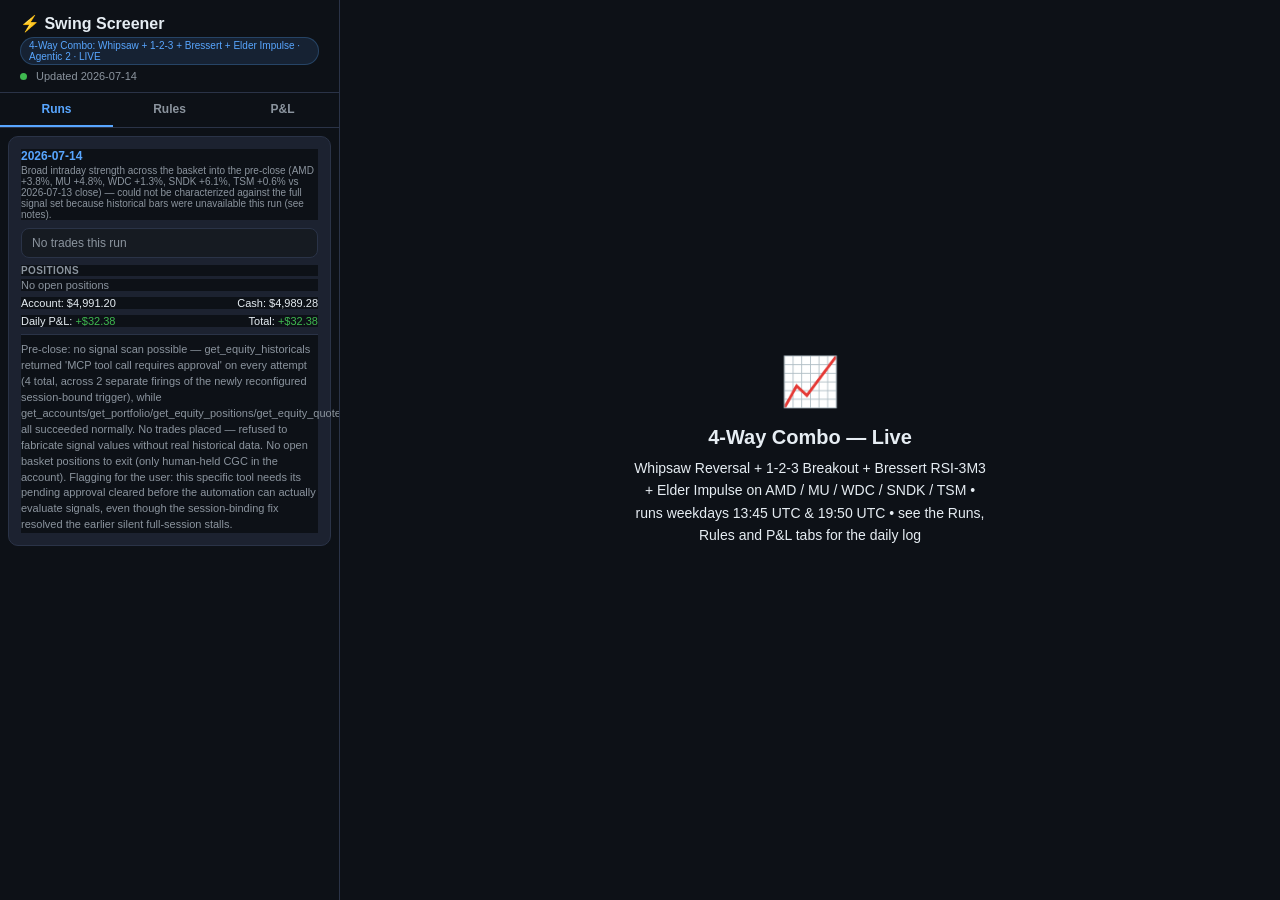
==== docs/index.html @ 38723d0f "Remove legacy 'Hybrid Momentum Pullback' cycle data — dead, superseded by the 4-Way Combo runs log" ====
<!DOCTYPE html>
<html lang="en">
<head>
  <meta charset="UTF-8">
  <meta name="viewport" content="width=device-width, initial-scale=1.0">
  <title>Swing Screener — Agentic</title>
  <style>
    *, *::before, *::after { box-sizing: border-box; margin: 0; padding: 0; }
    :root {
      --bg: #0d1117; --surface: #161b22; --surface2: #1c2230;
      --border: #2a3347; --accent: #58a6ff; --green: #3fb950;
      --red: #f85149; --orange: #f0883e; --yellow: #e3b341;
      --text: #e6edf3; --muted: #8b949e; --radius: 10px;
    }
    *, body { font-family: -apple-system, BlinkMacSystemFont, "Segoe UI", sans-serif; background: var(--bg); color: var(--text); }
    body { height: 100vh; overflow: hidden; }
    .app { display: flex; height: 100vh; }
    .sidebar { width: 340px; min-width: 340px; border-right: 1px solid var(--border); display: flex; flex-direction: column; background: var(--surface); overflow: hidden; }
    .sidebar-header { padding: 14px 20px 10px; border-bottom: 1px solid var(--border); }
    .sidebar-header h1 { font-size: 16px; font-weight: 700; }
    .strategy-badge { font-size: 10px; background: rgba(88,166,255,0.12); color: var(--accent); border: 1px solid rgba(88,166,255,0.25); border-radius: 20px; padding: 2px 8px; margin-top: 4px; display: inline-block; }
    .meta-bar { display: flex; flex-wrap: wrap; gap: 5px; align-items: center; margin-top: 5px; font-size: 11px; }
    .meta-count { background: rgba(88,166,255,0.1); border: 1px solid rgba(88,166,255,0.2); border-radius: 20px; padding: 1px 7px; color: var(--accent); }
    .meta-time { color: var(--muted); }
    .tab-bar { display: flex; border-bottom: 1px solid var(--border); }
    .tab { flex: 1; padding: 9px; font-size: 12px; font-weight: 600; text-align: center; cursor: pointer; color: var(--muted); border-bottom: 2px solid transparent; transition: all .15s; }
    .tab.active { color: var(--accent); border-bottom-color: var(--accent); }
    .tab-pane { display: none; flex: 1; overflow-y: auto; }
    .tab-pane.active { display: flex; flex-direction: column; }
    .search-wrap { padding: 8px; border-bottom: 1px solid var(--border); }
    .search-input { width: 100%; background: var(--surface2); border: 1px solid var(--border); border-radius: 8px; padding: 7px 10px; font-size: 13px; color: var(--text); outline: none; }
    .search-input:focus { border-color: var(--accent); }
    .stock-list { padding: 8px; }
    .stock-card { padding: 12px 14px; border-radius: var(--radius); cursor: pointer; transition: background .15s; border: 1px solid transparent; margin-bottom: 4px; }
    .stock-card:hover { background: var(--surface2); border-color: var(--border); }
    .stock-card.active { background: var(--surface2); border-color: var(--accent); }
    .card-top { display: flex; justify-content: space-between; align-items: flex-start; margin-bottom: 5px; }
    .sym { font-size: 14px; font-weight: 700; } .nm { font-size: 11px; color: var(--muted); margin-top: 1px; }
    .pr { font-size: 14px; font-weight: 600; text-align: right; } .ch { font-size: 11px; text-align: right; margin-top: 1px; }
    .card-signal { display: inline-flex; align-items: center; gap: 4px; font-size: 10px; background: rgba(88,166,255,0.08); color: var(--accent); border: 1px solid rgba(88,166,255,0.2); border-radius: 20px; padding: 2px 7px; margin-top: 3px; }
    .up { color: var(--green); } .down { color: var(--red); }
    /* Activity */
    .activity-list { padding: 8px; }
    .cycle-card { background: var(--surface2); border: 1px solid var(--border); border-radius: var(--radius); padding: 12px; margin-bottom: 8px; }
    .cycle-header { display: flex; justify-content: space-between; align-items: flex-start; margin-bottom: 8px; }
    .cycle-meta { display: flex; flex-direction: column; gap: 2px; }
    .cycle-num { font-size: 12px; font-weight: 700; color: var(--accent); }
    .cycle-strategy { font-size: 10px; color: var(--muted); }
    .cycle-time { font-size: 11px; color: var(--muted); text-align: right; }
    .exec-item { background: var(--surface); border: 1px solid; border-radius: 8px; padding: 7px 10px; margin-bottom: 5px; font-size: 12px; }
    .exec-item.sell { border-color: rgba(248,81,73,0.3); }
    .exec-item.buy  { border-color: rgba(63,185,80,0.3); }
    .exec-item.none { border-color: var(--border); color: var(--muted); }
    .exec-sym { font-weight: 700; font-size: 13px; }
    .exec-tag { font-size: 10px; border-radius: 4px; padding: 1px 5px; font-weight: 600; margin-left: 5px; }
    .exec-tag.stop { background: rgba(240,136,62,0.15); color: var(--orange); }
    .exec-tag.buy  { background: rgba(63,185,80,0.15); color: var(--green); }
    .exec-tag.sell { background: rgba(248,81,73,0.15); color: var(--red); }
    .exec-reason { color: var(--muted); margin-top: 3px; font-size: 11px; line-height: 1.4; }
    /* Score grid */
    .score-grid { display: grid; grid-template-columns: repeat(3,1fr); gap: 4px; margin: 6px 0; }
    .score-chip { font-size: 10px; border-radius: 6px; padding: 3px 5px; border: 1px solid var(--border); color: var(--muted); background: var(--surface); text-align: center; }
    .score-chip.pass { border-color: rgba(63,185,80,0.35); color: var(--green); background: rgba(63,185,80,0.07); }
    .score-chip.watch { border-color: rgba(227,179,65,0.35); color: var(--yellow); background: rgba(227,179,65,0.07); }
    .pos-row { display: flex; justify-content: space-between; font-size: 11px; padding: 3px 0; border-bottom: 1px solid var(--border); }
    .pos-row:last-child { border-bottom: none; }
    .account-row { display: flex; justify-content: space-between; font-size: 11px; color: var(--muted); margin-top: 6px; }
    .verdict-bar { font-size: 11px; color: var(--muted); border-top: 1px solid var(--border); padding-top: 7px; margin-top: 7px; line-height: 1.45; }
    .section-mini { font-size: 10px; font-weight: 600; color: var(--muted); text-transform: uppercase; letter-spacing: .4px; margin: 7px 0 3px; }
    /* Main */
    .main-panel { flex: 1; overflow-y: auto; padding: 28px 32px; }
    .empty-state { display: flex; flex-direction: column; align-items: center; justify-content: center; height: 100%; text-align: center; color: var(--muted); }
    .empty-icon { font-size: 48px; margin-bottom: 16px; }
    .empty-state h2 { font-size: 20px; color: var(--text); margin-bottom: 8px; }
    .empty-state p { font-size: 14px; line-height: 1.6; max-width: 360px; }
    .details-header { display: flex; justify-content: space-between; align-items: flex-start; margin-bottom: 24px; flex-wrap: wrap; gap: 14px; }
    .dsym { font-size: 30px; font-weight: 800; } .dco { font-size: 15px; color: var(--muted); margin-top: 4px; }
    .price-block { text-align: right; }
    .big-price { font-size: 36px; font-weight: 700; }
    .price-change { font-size: 16px; margin-top: 4px; }
    .signal-banner { background: rgba(63,185,80,0.08); border: 1px solid rgba(63,185,80,0.25); border-radius: var(--radius); padding: 12px 16px; display: flex; align-items: center; gap: 10px; margin-bottom: 22px; font-size: 14px; }
    .signal-label { font-weight: 600; color: var(--green); }
    .signal-analysis { color: var(--muted); }
    .metrics-grid { display: grid; grid-template-columns: repeat(auto-fill, minmax(155px,1fr)); gap: 12px; margin-bottom: 22px; }
    .metric-card { background: var(--surface); border: 1px solid var(--border); border-radius: var(--radius); padding: 13px 15px; }
    .metric-label { font-size: 11px; color: var(--muted); text-transform: uppercase; letter-spacing: .4px; margin-bottom: 5px; }
    .metric-value { font-size: 18px; font-weight: 600; }
    .metric-sub { font-size: 11px; color: var(--muted); margin-top: 3px; }
    .rsi-track { height: 6px; background: var(--surface2); border-radius: 3px; margin-top: 8px; overflow: visible; position: relative; }
    .rsi-fill { height: 100%; border-radius: 3px; position: relative; }
    .rsi-marker { position: absolute; top: -3px; right: -6px; width: 12px; height: 12px; border-radius: 50%; background: white; border: 2px solid; }
    .scan-info { background: var(--surface); border: 1px solid var(--border); border-radius: var(--radius); padding: 15px 18px; }
    .section-title { font-size: 13px; font-weight: 600; color: var(--muted); text-transform: uppercase; letter-spacing: .5px; margin-bottom: 10px; }
    .filter-chips { display: flex; flex-wrap: wrap; gap: 7px; }
    .chip { font-size: 12px; background: var(--surface2); border: 1px solid var(--border); border-radius: 20px; padding: 3px 10px; color: var(--muted); }
    ::-webkit-scrollbar { width: 6px; } ::-webkit-scrollbar-thumb { background: var(--border); border-radius: 3px; }
    .live-dot { display: inline-block; width: 7px; height: 7px; border-radius: 50%; background: var(--green); animation: pulse 1.5s infinite; margin-right: 4px; vertical-align: middle; }
    @keyframes pulse { 0%,100%{opacity:1} 50%{opacity:.3} }
  </style>
</head>
<body>
<div class="app">
  <div class="sidebar">
    <div class="sidebar-header">
      <h1>&#9889; Swing Screener</h1>
      <div class="strategy-badge">4-Way Combo: Whipsaw + 1-2-3 + Bressert + Elder Impulse · Agentic 2 · LIVE</div>
      <div class="meta-bar">
        <span class="live-dot"></span>
        <span class="meta-time" id="meta-updated">Loading&hellip;</span>
      </div>
    </div>
    <div class="tab-bar">
      <div class="tab active" onclick="switchTab('runs',this)">Runs</div>
      <div class="tab" onclick="switchTab('rules',this)">Rules</div>
      <div class="tab" onclick="switchTab('pnl',this)">P&amp;L</div>
    </div>
    <div class="tab-pane active" id="tab-runs">
      <div class="activity-list" id="runs-list"></div>
    </div>
    <div class="tab-pane" id="tab-rules">
      <div class="activity-list" id="rules-list"></div>
    </div>
    <div class="tab-pane" id="tab-pnl">
      <div class="activity-list" id="pnl-list"></div>
    </div>
  </div>
  <div class="main-panel" id="main-panel">
    <div class="empty-state">
      <div class="empty-icon">&#128200;</div>
      <h2>4-Way Combo &mdash; Live</h2>
      <p>Whipsaw Reversal + 1-2-3 Breakout + Bressert RSI-3M3 + Elder Impulse on AMD / MU / WDC / SNDK / TSM &bull; runs weekdays 13:45 UTC &amp; 19:50 UTC &bull; see the Runs, Rules and P&amp;L tabs for the daily log</p>
    </div>
  </div>
</div>
<script>

function switchTab(name, el) {
  document.querySelectorAll('.tab').forEach(t => t.classList.remove('active'));
  document.querySelectorAll('.tab-pane').forEach(p => p.classList.remove('active'));
  el.classList.add('active');
  document.getElementById('tab-' + name).classList.add('active');
}
/* ---------- Agentic daily log (Runs / Rules / P&L) ---------- */
function money(v){ return (v<0?'-$':'$') + Math.abs(v).toLocaleString(undefined,{minimumFractionDigits:2,maximumFractionDigits:2}); }
function pnlSpan(v){ return '<span class="'+(v>=0?'up':'down')+'">'+(v>=0?'+':'')+money(v).replace('$-','-$')+'</span>'; }

function renderRuns(log){
  const el = document.getElementById('runs-list');
  if(!log){ el.innerHTML = '<div class="exec-item none">Could not load agentic_log.json</div>'; return; }
  const runs = (log.runs||[]).slice().reverse();
  if(!runs.length){
    el.innerHTML = '<div class="cycle-card"><div class="cycle-num">No runs logged yet</div>' +
      '<div class="exec-reason">First 4-way combo run: next weekday 13:45 UTC. Each run appends here with orders, positions and P&amp;L.</div>' +
      '<div class="account-row"><span>Baseline ('+log.baseline.date+')</span><span>'+money(log.baseline.account_value)+'</span></div></div>';
    return;
  }
  el.innerHTML = runs.map(r=>{
    const orders = (r.orders||[]).map(o=>{
      const cls = o.side==='BUY'?'buy':'sell';
      return '<div class="exec-item '+cls+'"><div><span class="exec-sym">'+o.symbol+'</span>' +
        '<span class="exec-tag '+cls+'">'+o.side+'</span>' +
        (o.signal?'<span class="exec-tag buy" style="background:rgba(88,166,255,0.15);color:var(--accent)">Signal '+o.signal+'</span>':'') +
        ' '+o.shares+' sh @ $'+Number(o.price).toFixed(2)+'</div>' +
        (o.reason?'<div class="exec-reason">'+o.reason+'</div>':'')+'</div>';
    }).join('') || '<div class="exec-item none">No trades this run</div>';
    const pos = (r.positions||[]).map(p=>
      '<div class="pos-row"><span style="color:var(--muted)">'+p.symbol+' &times;'+p.shares+' @ $'+Number(p.entry).toFixed(2)+'</span>' +
      '<span>'+(p.current!=null?'$'+Number(p.current).toFixed(2):'')+'</span></div>'
    ).join('') || '<div style="font-size:11px;color:var(--muted)">No open positions</div>';
    return '<div class="cycle-card">' +
      '<div class="cycle-header"><div class="cycle-meta"><span class="cycle-num">'+r.date+'</span>' +
      '<span class="cycle-strategy">'+(r.regime||'')+'</span></div></div>' + orders +
      '<div class="section-mini">Positions</div>' + pos +
      '<div class="account-row"><span>Account: '+money(r.account_value)+'</span><span>Cash: '+(r.cash!=null?money(r.cash):'&mdash;')+'</span></div>' +
      '<div class="account-row"><span>Daily P&amp;L: '+pnlSpan(r.daily_pl)+'</span><span>Total: '+pnlSpan(r.cumulative_pl)+'</span></div>' +
      (r.notes?'<div class="verdict-bar">'+r.notes+'</div>':'') + '</div>';
  }).join('');
}

function renderRules(log){
  const el = document.getElementById('rules-list');
  if(!log){ el.innerHTML = '<div class="exec-item none">Could not load agentic_log.json</div>'; return; }
  const s = log.strategy;
  const sig = s.signals.map(g=>
    '<div class="cycle-card"><div class="cycle-num">Signal '+g.id+' &mdash; '+g.name+'</div>' +
    g.rules.map(r=>'<div class="exec-reason">&bull; '+r+'</div>').join('')+'</div>'
  ).join('');
  const th = Object.entries(s.thresholds).map(([k,v])=>
    '<div class="pos-row"><span style="color:var(--muted)">'+k.replace(/_/g,' ')+'</span><span style="text-align:right;max-width:60%">'+v+'</span></div>'
  ).join('');
  const bt = s.backtest.windows.map(w=>
    '<div class="pos-row"><span style="color:var(--muted)">'+w.window+'</span>'+pnlSpan(w.net_pl)+'</div>'
  ).join('');
  el.innerHTML =
    '<div class="cycle-card"><div class="cycle-num">'+s.name+' &middot; '+s.status+'</div>' +
    '<div class="exec-reason">'+s.schedule+' &middot; '+s.account+'</div>' +
    '<div class="section-mini">Universe</div><div class="filter-chips">' +
    s.universe.map(u=>'<span class="chip">'+u+'</span>').join('') + '</div>' +
    '<div class="section-mini">Excluded (watch-only)</div><div class="filter-chips">' +
    s.excluded_watch_only.map(u=>'<span class="chip" style="color:var(--red)">'+u+'</span>').join('') + '</div></div>' +
    sig +
    '<div class="cycle-card"><div class="cycle-num">Thresholds &amp; risk engine</div>'+th+
    '<div class="verdict-bar">'+s.ranking+'</div></div>' +
    '<div class="cycle-card"><div class="cycle-num">Backtest record ($'+s.backtest.base.toLocaleString()+' base)</div>'+bt+
    '<div class="pos-row"><span style="font-weight:700">TOTAL</span>'+pnlSpan(s.backtest.total)+'</div>' +
    '<div class="verdict-bar">'+s.backtest.note+'</div></div>';
}

function renderPnl(log){
  const el = document.getElementById('pnl-list');
  if(!log){ el.innerHTML = '<div class="exec-item none">Could not load agentic_log.json</div>'; return; }
  const runs = log.runs||[];
  const last = runs.length ? runs[runs.length-1] : null;
  const cum = last ? last.cumulative_pl : 0;
  const acct = last ? last.account_value : log.baseline.account_value;
  const rows = runs.slice().reverse().map(r=>
    '<div class="pos-row"><span style="color:var(--muted)">'+r.date+'</span>' +
    '<span>'+money(r.account_value)+'</span>'+pnlSpan(r.daily_pl)+'</div>'
  ).join('') || '<div style="font-size:11px;color:var(--muted);padding:4px 0">No runs yet — populates after the first daily run</div>';
  el.innerHTML =
    '<div class="cycle-card"><div class="cycle-num">Account value</div>' +
    '<div style="font-size:22px;font-weight:700;margin:4px 0">'+money(acct)+'</div>' +
    '<div class="account-row"><span>Since baseline '+log.baseline.date+' ('+money(log.baseline.account_value)+')</span>'+pnlSpan(cum)+'</div>' +
    '<div class="verdict-bar">'+log.baseline.note+'</div></div>' +
    '<div class="cycle-card"><div class="cycle-num">Daily P&amp;L</div>' +
    '<div class="pos-row" style="font-weight:600"><span>Date</span><span>Account</span><span>Day P&amp;L</span></div>' + rows + '</div>';
}

let AGENTIC_LOG = null;
function updateMetaTimestamp(j){
  const el = document.getElementById('meta-updated');
  const runs = j && j.runs || [];
  if(runs.length){ el.textContent = 'Updated ' + runs[runs.length-1].date; }
  else { el.textContent = 'No runs yet'; }
}
fetch('agentic_log.json?t=' + Date.now())
  .then(r => { if(!r.ok) throw new Error(r.status); return r.json(); })
  .then(j => { AGENTIC_LOG = j; renderRuns(j); renderRules(j); renderPnl(j); updateMetaTimestamp(j); })
  .catch(() => { renderRuns(null); renderRules(null); renderPnl(null); document.getElementById('meta-updated').textContent = 'Could not load'; });

</script>
</body>
</html>
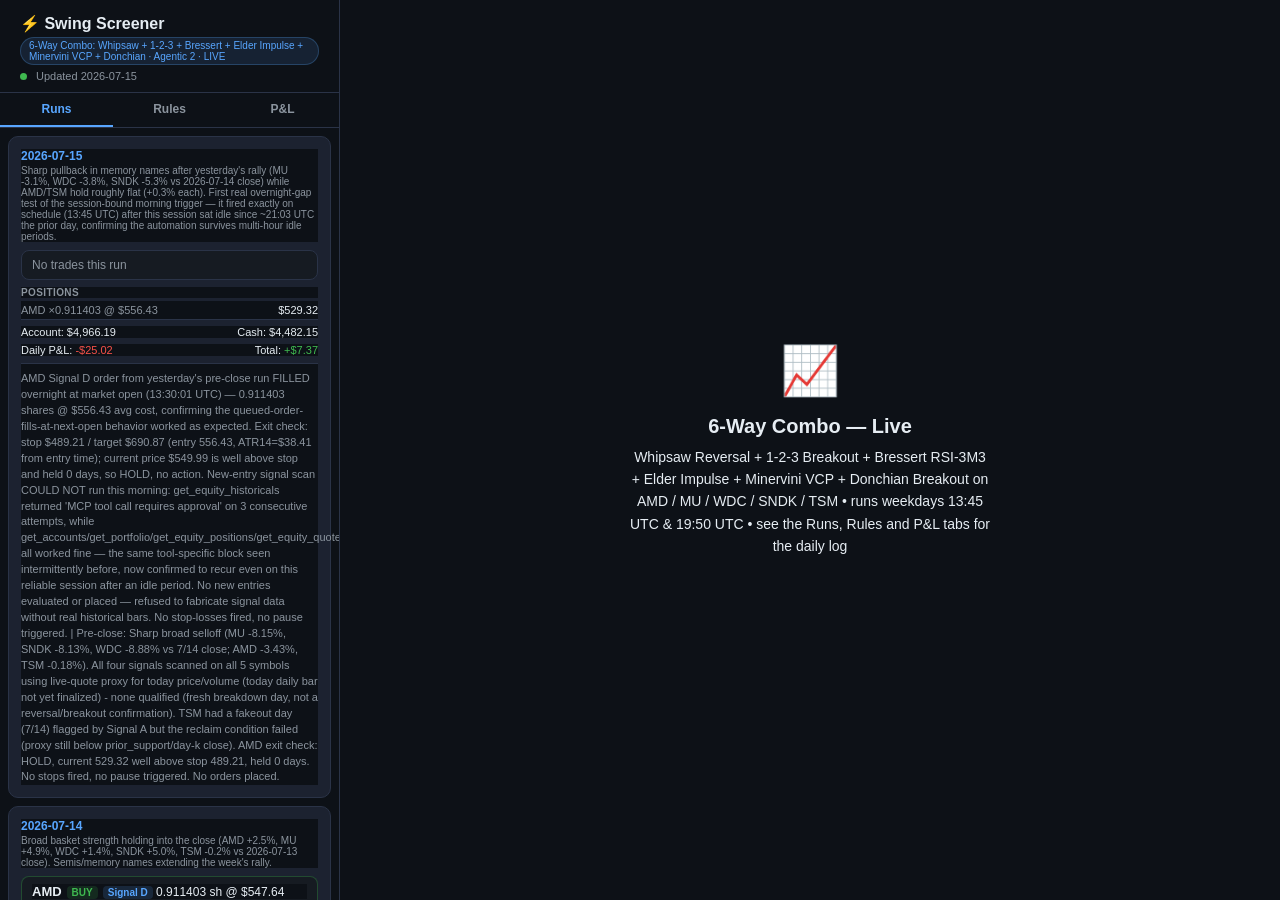
==== commit f85ab90f: "Update dashboard to reflect the 6-Way Combo (adds Minervini VCP + Donchian) The Rules/Runs tabs alre" ====
--- a/docs/index.html
+++ b/docs/index.html
@@ -103,7 +103,7 @@
   <div class="sidebar">
     <div class="sidebar-header">
       <h1>&#9889; Swing Screener</h1>
-      <div class="strategy-badge">4-Way Combo: Whipsaw + 1-2-3 + Bressert + Elder Impulse · Agentic 2 · LIVE</div>
+      <div class="strategy-badge">6-Way Combo: Whipsaw + 1-2-3 + Bressert + Elder Impulse + Minervini VCP + Donchian · Agentic 2 · LIVE</div>
       <div class="meta-bar">
         <span class="live-dot"></span>
         <span class="meta-time" id="meta-updated">Loading&hellip;</span>
@@ -127,8 +127,8 @@
   <div class="main-panel" id="main-panel">
     <div class="empty-state">
       <div class="empty-icon">&#128200;</div>
-      <h2>4-Way Combo &mdash; Live</h2>
-      <p>Whipsaw Reversal + 1-2-3 Breakout + Bressert RSI-3M3 + Elder Impulse on AMD / MU / WDC / SNDK / TSM &bull; runs weekdays 13:45 UTC &amp; 19:50 UTC &bull; see the Runs, Rules and P&amp;L tabs for the daily log</p>
+      <h2>6-Way Combo &mdash; Live</h2>
+      <p>Whipsaw Reversal + 1-2-3 Breakout + Bressert RSI-3M3 + Elder Impulse + Minervini VCP + Donchian Breakout on AMD / MU / WDC / SNDK / TSM &bull; runs weekdays 13:45 UTC &amp; 19:50 UTC &bull; see the Runs, Rules and P&amp;L tabs for the daily log</p>
     </div>
   </div>
 </div>
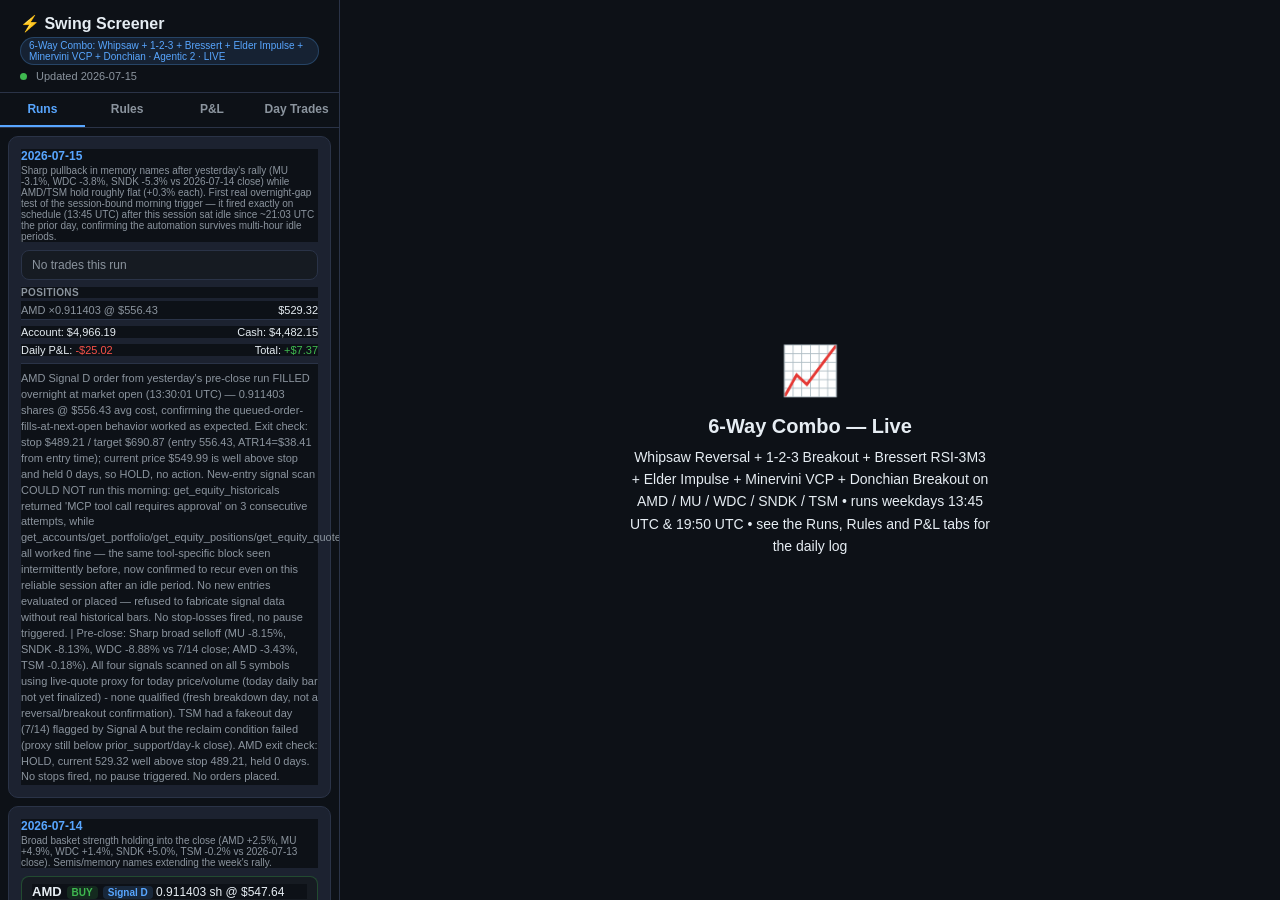
==== commit 321efb4e: "Add Day Trades tab to the dashboard for the live day-trading system Renders docs/daytrade_live_log.j" ====
--- a/docs/index.html
+++ b/docs/index.html
@@ -113,6 +113,7 @@
       <div class="tab active" onclick="switchTab('runs',this)">Runs</div>
       <div class="tab" onclick="switchTab('rules',this)">Rules</div>
       <div class="tab" onclick="switchTab('pnl',this)">P&amp;L</div>
+      <div class="tab" onclick="switchTab('daytrade',this)">Day Trades</div>
     </div>
     <div class="tab-pane active" id="tab-runs">
       <div class="activity-list" id="runs-list"></div>
@@ -122,6 +123,9 @@
     </div>
     <div class="tab-pane" id="tab-pnl">
       <div class="activity-list" id="pnl-list"></div>
+    </div>
+    <div class="tab-pane" id="tab-daytrade">
+      <div class="activity-list" id="daytrade-list"></div>
     </div>
   </div>
   <div class="main-panel" id="main-panel">
@@ -226,6 +230,80 @@
     '<div class="pos-row" style="font-weight:600"><span>Date</span><span>Account</span><span>Day P&amp;L</span></div>' + rows + '</div>';
 }
 
+/* ---------- Day-Trading LIVE (real money) ---------- */
+function computeDayTradePnl(log){
+  // FIFO-match BUY -> SELL per symbol across all runs, in chronological order, to get realized P&L
+  const runs = (log && log.runs) || [];
+  const open = {}; // symbol -> queue of {shares, price}
+  let realized = 0, closedCount = 0;
+  runs.forEach(r => (r.orders||[]).forEach(o => {
+    if(o.side === 'BUY'){
+      open[o.symbol] = open[o.symbol] || [];
+      open[o.symbol].push({shares: Number(o.shares), price: Number(o.price)});
+    } else if(o.side === 'SELL' && open[o.symbol] && open[o.symbol].length){
+      const lot = open[o.symbol].shift();
+      realized += (Number(o.price) - lot.price) * lot.shares;
+      closedCount++;
+    }
+  }));
+  return {realized, closedCount};
+}
+
+function renderDayTrade(log, state){
+  const el = document.getElementById('daytrade-list');
+  if(!log && !state){
+    el.innerHTML = '<div class="cycle-card"><div class="cycle-num">Day-Trading LIVE &middot; Real Money</div>' +
+      '<div class="exec-reason">No runs logged yet. Fires up to 7x per weekday (10:10am&ndash;4:10pm ET) once market data allows. Uses 8 backtested day-trading strategies with settled-cash-only sizing to avoid Good Faith Violations on this cash account.</div></div>';
+    return;
+  }
+  const pending = state ? (state.pending_settlement||[]).reduce((s,p)=>s+p.amount,0) : 0;
+  const openPos = state ? Object.entries(state.open_positions||{}) : [];
+  const {realized, closedCount} = computeDayTradePnl(log);
+  const runs = (log && log.runs || []).slice().reverse();
+
+  let html = '<div class="cycle-card"><div class="cycle-num">Day-Trading LIVE &middot; Real Money</div>' +
+    '<div class="exec-reason">Settled-cash-only sizing (GFV-safe) &middot; fractional shares &middot; excludes any symbol the 6-Way Combo swing system already holds</div>' +
+    '<div class="account-row"><span>Pending settlement (locked until next business day)</span><span>'+money(pending)+'</span></div>' +
+    '<div class="account-row"><span>Realized P&amp;L ('+closedCount+' closed round trips)</span>'+pnlSpan(realized)+'</div></div>';
+
+  html += '<div class="cycle-card"><div class="cycle-num">Open day-trade positions ('+openPos.length+')</div>' +
+    (openPos.length ? openPos.map(([sym,p])=>
+      '<div class="pos-row"><span style="color:var(--muted)">'+sym+' &times;'+p.shares+' @ $'+Number(p.entry).toFixed(2)+' ('+(p.signal||'')+')</span>' +
+      '<span>stop $'+Number(p.stop).toFixed(2)+' / target $'+Number(p.target).toFixed(2)+'</span></div>'
+    ).join('') : '<div style="font-size:11px;color:var(--muted)">None open &mdash; positions force-close same day</div>') + '</div>';
+
+  if(!runs.length){
+    html += '<div class="cycle-card"><div class="cycle-num">No trade runs logged yet</div></div>';
+  } else {
+    html += runs.map(r=>{
+      const orders = (r.orders||[]).map(o=>{
+        const cls = o.side==='BUY'?'buy':'sell';
+        return '<div class="exec-item '+cls+'"><div><span class="exec-sym">'+o.symbol+'</span>' +
+          '<span class="exec-tag '+cls+'">'+o.side+'</span>' +
+          (o.signal?'<span class="exec-tag buy" style="background:rgba(88,166,255,0.15);color:var(--accent)">'+o.signal+'</span>':'') +
+          ' '+o.shares+' sh @ $'+Number(o.price).toFixed(2)+'</div>' +
+          (o.reason?'<div class="exec-reason">'+o.reason+'</div>':'')+'</div>';
+      }).join('') || '<div class="exec-item none">No orders this run</div>';
+      const skipped = (r.skipped||[]).map(s=>'<div class="exec-reason">Skipped '+(s.symbol||'')+': '+(s.why||s)+'</div>').join('');
+      return '<div class="cycle-card"><div class="cycle-header"><div class="cycle-meta">' +
+        '<span class="cycle-num">'+(r.timestamp||'').slice(0,16).replace('T',' ')+' UTC</span></div></div>' +
+        orders + skipped +
+        (r.safe_settled_cash!=null?'<div class="account-row"><span>Safe settled cash at run time</span><span>'+money(r.safe_settled_cash)+'</span></div>':'') +
+        '</div>';
+    }).join('');
+  }
+  el.innerHTML = html;
+}
+
+let DAYTRADE_LOG = null, DAYTRADE_STATE = null;
+function loadDayTrade(){
+  Promise.all([
+    fetch('daytrade_live_log.json?t=' + Date.now()).then(r=>r.ok?r.json():null).catch(()=>null),
+    fetch('daytrade_live_state.json?t=' + Date.now()).then(r=>r.ok?r.json():null).catch(()=>null)
+  ]).then(([log, state]) => { DAYTRADE_LOG = log; DAYTRADE_STATE = state; renderDayTrade(log, state); });
+}
+loadDayTrade();
+
 let AGENTIC_LOG = null;
 function updateMetaTimestamp(j){
   const el = document.getElementById('meta-updated');
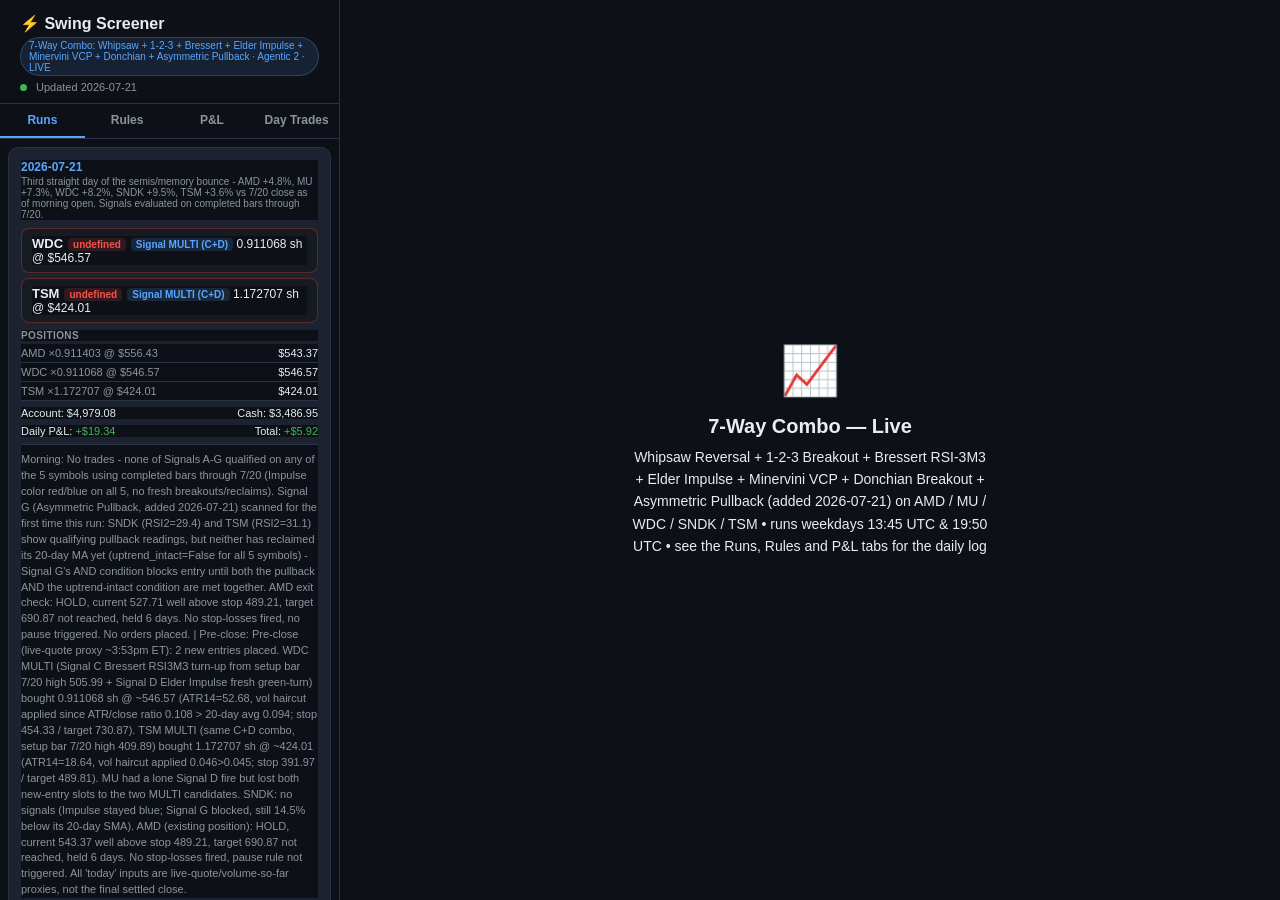
==== commit 63b12ab4: "Add Signal G to the dashboard's Rules tab, rename to 7-Way Combo Signal G (Asymmetric Pullback) has " ====
--- a/docs/index.html
+++ b/docs/index.html
@@ -103,7 +103,7 @@
   <div class="sidebar">
     <div class="sidebar-header">
       <h1>&#9889; Swing Screener</h1>
-      <div class="strategy-badge">6-Way Combo: Whipsaw + 1-2-3 + Bressert + Elder Impulse + Minervini VCP + Donchian · Agentic 2 · LIVE</div>
+      <div class="strategy-badge">7-Way Combo: Whipsaw + 1-2-3 + Bressert + Elder Impulse + Minervini VCP + Donchian + Asymmetric Pullback · Agentic 2 · LIVE</div>
       <div class="meta-bar">
         <span class="live-dot"></span>
         <span class="meta-time" id="meta-updated">Loading&hellip;</span>
@@ -131,8 +131,8 @@
   <div class="main-panel" id="main-panel">
     <div class="empty-state">
       <div class="empty-icon">&#128200;</div>
-      <h2>6-Way Combo &mdash; Live</h2>
-      <p>Whipsaw Reversal + 1-2-3 Breakout + Bressert RSI-3M3 + Elder Impulse + Minervini VCP + Donchian Breakout on AMD / MU / WDC / SNDK / TSM &bull; runs weekdays 13:45 UTC &amp; 19:50 UTC &bull; see the Runs, Rules and P&amp;L tabs for the daily log</p>
+      <h2>7-Way Combo &mdash; Live</h2>
+      <p>Whipsaw Reversal + 1-2-3 Breakout + Bressert RSI-3M3 + Elder Impulse + Minervini VCP + Donchian Breakout + Asymmetric Pullback (added 2026-07-21) on AMD / MU / WDC / SNDK / TSM &bull; runs weekdays 13:45 UTC &amp; 19:50 UTC &bull; see the Runs, Rules and P&amp;L tabs for the daily log</p>
     </div>
   </div>
 </div>
@@ -262,7 +262,7 @@
   const runs = (log && log.runs || []).slice().reverse();
 
   let html = '<div class="cycle-card"><div class="cycle-num">Day-Trading LIVE &middot; Real Money</div>' +
-    '<div class="exec-reason">Settled-cash-only sizing (GFV-safe) &middot; fractional shares &middot; excludes any symbol the 6-Way Combo swing system already holds</div>' +
+    '<div class="exec-reason">Settled-cash-only sizing (GFV-safe) &middot; fractional shares &middot; excludes any symbol the 7-Way Combo swing system already holds</div>' +
     '<div class="account-row"><span>Pending settlement (locked until next business day)</span><span>'+money(pending)+'</span></div>' +
     '<div class="account-row"><span>Realized P&amp;L ('+closedCount+' closed round trips)</span>'+pnlSpan(realized)+'</div></div>';
 
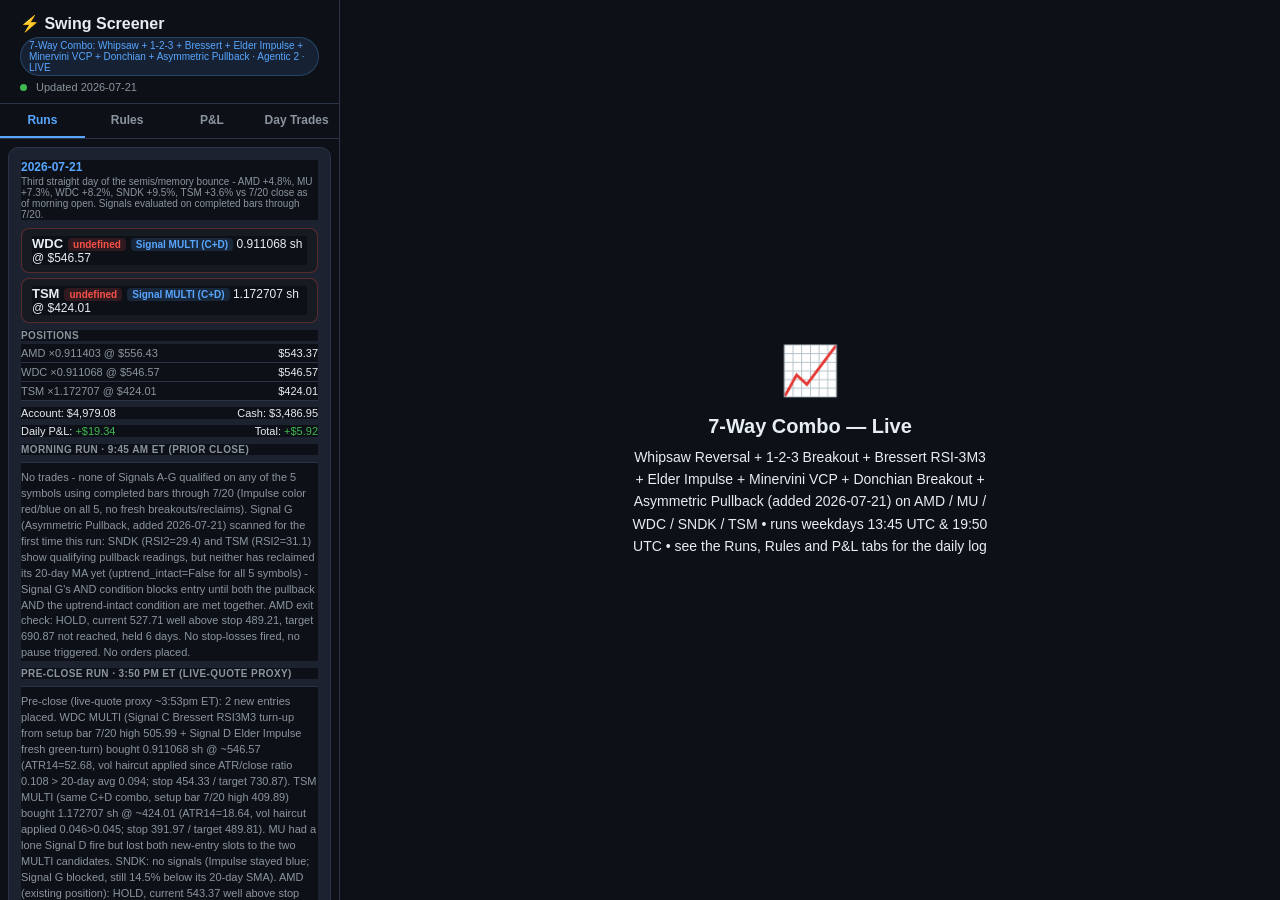
==== commit 758dfdc0: "Add day-trading strategy reference card and split Morning/Pre-close run details Day Trades tab now l" ====
--- a/docs/index.html
+++ b/docs/index.html
@@ -171,13 +171,30 @@
       '<div class="pos-row"><span style="color:var(--muted)">'+p.symbol+' &times;'+p.shares+' @ $'+Number(p.entry).toFixed(2)+'</span>' +
       '<span>'+(p.current!=null?'$'+Number(p.current).toFixed(2):'')+'</span></div>'
     ).join('') || '<div style="font-size:11px;color:var(--muted)">No open positions</div>';
+    let notesHtml = '';
+    if(r.notes){
+      const marker = ' | Pre-close: ';
+      const idx = r.notes.indexOf(marker);
+      if(idx !== -1){
+        let morning = r.notes.slice(0, idx);
+        if(morning.indexOf('Morning: ') === 0) morning = morning.slice('Morning: '.length);
+        const preclose = r.notes.slice(idx + marker.length);
+        notesHtml =
+          '<div class="section-mini">Morning Run &middot; 9:45 AM ET (prior close)</div>' +
+          '<div class="verdict-bar">'+morning+'</div>' +
+          '<div class="section-mini">Pre-Close Run &middot; 3:50 PM ET (live-quote proxy)</div>' +
+          '<div class="verdict-bar">'+preclose+'</div>';
+      } else {
+        notesHtml = '<div class="verdict-bar">'+r.notes+'</div>';
+      }
+    }
     return '<div class="cycle-card">' +
       '<div class="cycle-header"><div class="cycle-meta"><span class="cycle-num">'+r.date+'</span>' +
       '<span class="cycle-strategy">'+(r.regime||'')+'</span></div></div>' + orders +
       '<div class="section-mini">Positions</div>' + pos +
       '<div class="account-row"><span>Account: '+money(r.account_value)+'</span><span>Cash: '+(r.cash!=null?money(r.cash):'&mdash;')+'</span></div>' +
       '<div class="account-row"><span>Daily P&amp;L: '+pnlSpan(r.daily_pl)+'</span><span>Total: '+pnlSpan(r.cumulative_pl)+'</span></div>' +
-      (r.notes?'<div class="verdict-bar">'+r.notes+'</div>':'') + '</div>';
+      notesHtml + '</div>';
   }).join('');
 }
 
@@ -249,11 +266,29 @@
   return {realized, closedCount};
 }
 
+const DAYTRADE_STRATEGIES = [
+  {name:'Swing Pullback / Anti', rule:'EMA9 rising; price touches EMA9 then bounces with a higher close', score:'Distance above EMA9'},
+  {name:'Hybrid Disciplined Momentum Scalping', rule:'RSI14 50–75 and rising, volume ≥ 1.5× 5-bar avg, breaks above prior 3-bar high', score:'Volume surge ratio'},
+  {name:'Gap / High Change Momentum', rule:'Opens ≥ 1.5% gap up, holds and confirms in the next bar', score:'Gap size %'},
+  {name:'Turtle Soup Reversal', rule:'False breakdown below the 20-bar low reverses back above it', score:'Breakdown depth %'},
+  {name:'Momentum Breakout', rule:'Closes above the prior 5-bar high on ≥ 2× 10-bar avg volume', score:'Breakout %'},
+  {name:'Mid-Range Reversion Rule', rule:'Pulls back below the day’s mid-range (4th bar) while still above the day’s open', score:'Distance below mid-range'},
+  {name:'Opening Range Breakout', rule:'Breaks above the first hour’s range high (3rd bar) on above-average volume', score:'Breakout %'},
+  {name:'ID/NR4 Volatility Breakout', rule:'Yesterday was an inside day AND the narrowest range of the last 5 days; breaks above yesterday’s high', score:'Yesterday’s range as % of its high'},
+];
+
 function renderDayTrade(log, state){
   const el = document.getElementById('daytrade-list');
+  const stratHtml = '<div class="cycle-card"><div class="cycle-num">8 Strategies &middot; scanned every run</div>' +
+    '<div class="exec-reason">Runs hourly, weekdays 14:10&ndash;20:10 UTC (10:10am&ndash;4:10pm ET) &middot; each strategy scans every eligible symbol (AMD/MU/WDC/SNDK/TSM minus anything held by the 7-Way Combo) on the last ~3 bars (1.5hrs) each run &middot; a symbol with 2+ strategies agreeing wins priority, otherwise highest score wins remaining slots &middot; max 3 open positions, settled-cash-only sizing</div>' +
+    DAYTRADE_STRATEGIES.map(s=>
+      '<div class="pos-row"><span style="color:var(--muted)">'+s.name+'<br><span style="font-size:11px">'+s.rule+'</span></span>' +
+      '<span style="text-align:right;font-size:11px;color:var(--muted)">score:<br>'+s.score+'</span></div>'
+    ).join('') + '</div>';
+
   if(!log && !state){
-    el.innerHTML = '<div class="cycle-card"><div class="cycle-num">Day-Trading LIVE &middot; Real Money</div>' +
-      '<div class="exec-reason">No runs logged yet. Fires up to 7x per weekday (10:10am&ndash;4:10pm ET) once market data allows. Uses 8 backtested day-trading strategies with settled-cash-only sizing to avoid Good Faith Violations on this cash account.</div></div>';
+    el.innerHTML = stratHtml + '<div class="cycle-card"><div class="cycle-num">Day-Trading LIVE &middot; Real Money</div>' +
+      '<div class="exec-reason">No runs logged yet (a run only commits a log entry once it actually places an order). Uses these 8 backtested day-trading strategies with settled-cash-only sizing to avoid Good Faith Violations on this cash account.</div></div>';
     return;
   }
   const pending = state ? (state.pending_settlement||[]).reduce((s,p)=>s+p.amount,0) : 0;
@@ -261,7 +296,7 @@
   const {realized, closedCount} = computeDayTradePnl(log);
   const runs = (log && log.runs || []).slice().reverse();
 
-  let html = '<div class="cycle-card"><div class="cycle-num">Day-Trading LIVE &middot; Real Money</div>' +
+  let html = stratHtml + '<div class="cycle-card"><div class="cycle-num">Day-Trading LIVE &middot; Real Money</div>' +
     '<div class="exec-reason">Settled-cash-only sizing (GFV-safe) &middot; fractional shares &middot; excludes any symbol the 7-Way Combo swing system already holds</div>' +
     '<div class="account-row"><span>Pending settlement (locked until next business day)</span><span>'+money(pending)+'</span></div>' +
     '<div class="account-row"><span>Realized P&amp;L ('+closedCount+' closed round trips)</span>'+pnlSpan(realized)+'</div></div>';
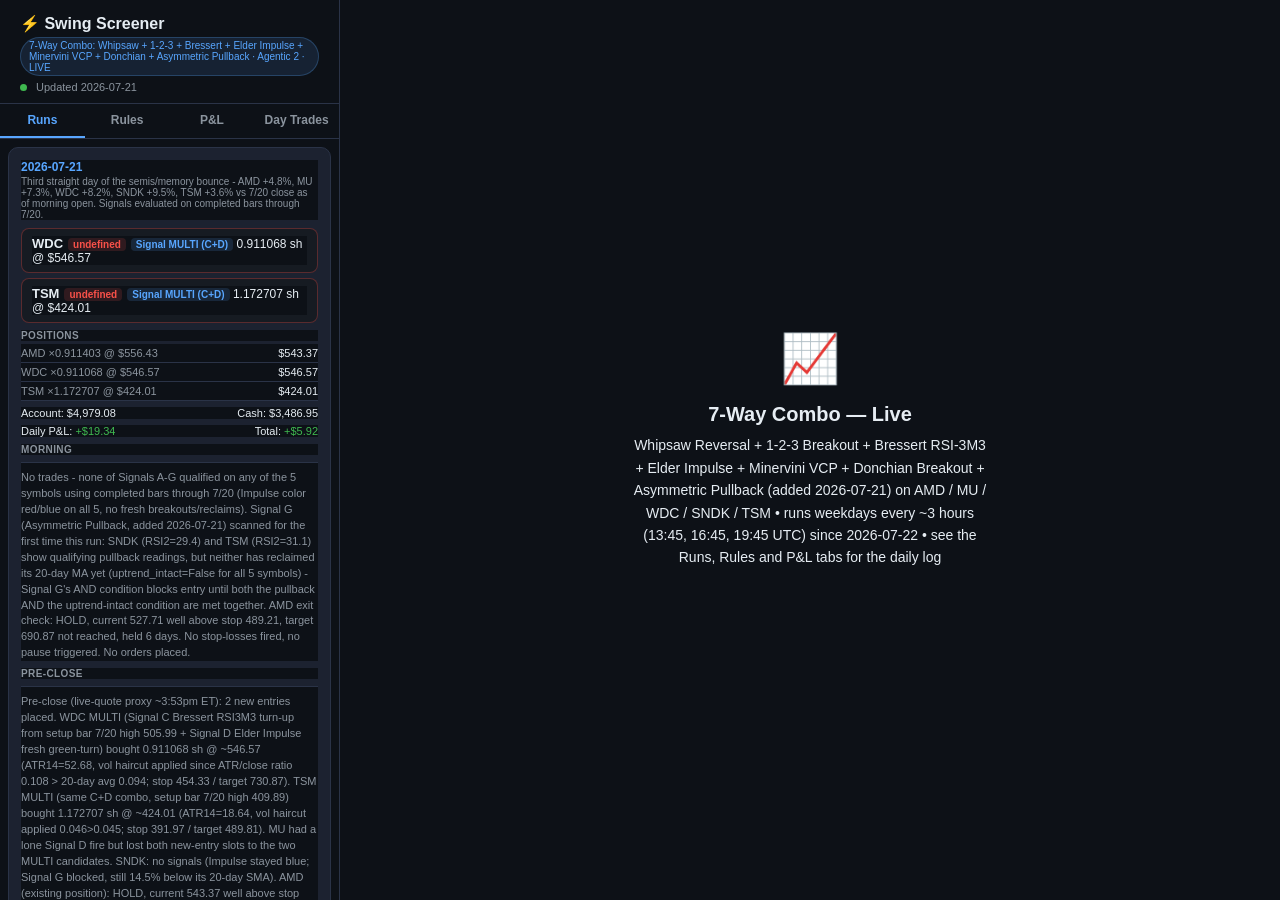
==== commit cd9bf506: "Switch 7-Way Combo LIVE from twice-daily to a 3-hour check cadence Disabled the Morning Run and Pre-" ====
--- a/docs/index.html
+++ b/docs/index.html
@@ -132,7 +132,7 @@
     <div class="empty-state">
       <div class="empty-icon">&#128200;</div>
       <h2>7-Way Combo &mdash; Live</h2>
-      <p>Whipsaw Reversal + 1-2-3 Breakout + Bressert RSI-3M3 + Elder Impulse + Minervini VCP + Donchian Breakout + Asymmetric Pullback (added 2026-07-21) on AMD / MU / WDC / SNDK / TSM &bull; runs weekdays 13:45 UTC &amp; 19:50 UTC &bull; see the Runs, Rules and P&amp;L tabs for the daily log</p>
+      <p>Whipsaw Reversal + 1-2-3 Breakout + Bressert RSI-3M3 + Elder Impulse + Minervini VCP + Donchian Breakout + Asymmetric Pullback (added 2026-07-21) on AMD / MU / WDC / SNDK / TSM &bull; runs weekdays every ~3 hours (13:45, 16:45, 19:45 UTC) since 2026-07-22 &bull; see the Runs, Rules and P&amp;L tabs for the daily log</p>
     </div>
   </div>
 </div>
@@ -173,20 +173,16 @@
     ).join('') || '<div style="font-size:11px;color:var(--muted)">No open positions</div>';
     let notesHtml = '';
     if(r.notes){
-      const marker = ' | Pre-close: ';
-      const idx = r.notes.indexOf(marker);
-      if(idx !== -1){
-        let morning = r.notes.slice(0, idx);
-        if(morning.indexOf('Morning: ') === 0) morning = morning.slice('Morning: '.length);
-        const preclose = r.notes.slice(idx + marker.length);
-        notesHtml =
-          '<div class="section-mini">Morning Run &middot; 9:45 AM ET (prior close)</div>' +
-          '<div class="verdict-bar">'+morning+'</div>' +
-          '<div class="section-mini">Pre-Close Run &middot; 3:50 PM ET (live-quote proxy)</div>' +
-          '<div class="verdict-bar">'+preclose+'</div>';
-      } else {
-        notesHtml = '<div class="verdict-bar">'+r.notes+'</div>';
-      }
+      // Splits on " | " into per-check segments (works for the old 2-run Morning/Pre-close
+      // format and the new up-to-3-run check_0945/check_1245/check_1545 format alike).
+      const segments = r.notes.split(' | ');
+      notesHtml = segments.map(seg => {
+        const m = seg.match(/^([^:]{1,40}):\s([\s\S]*)$/);
+        if(m){
+          return '<div class="section-mini">'+m[1]+'</div><div class="verdict-bar">'+m[2]+'</div>';
+        }
+        return '<div class="verdict-bar">'+seg+'</div>';
+      }).join('');
     }
     return '<div class="cycle-card">' +
       '<div class="cycle-header"><div class="cycle-meta"><span class="cycle-num">'+r.date+'</span>' +
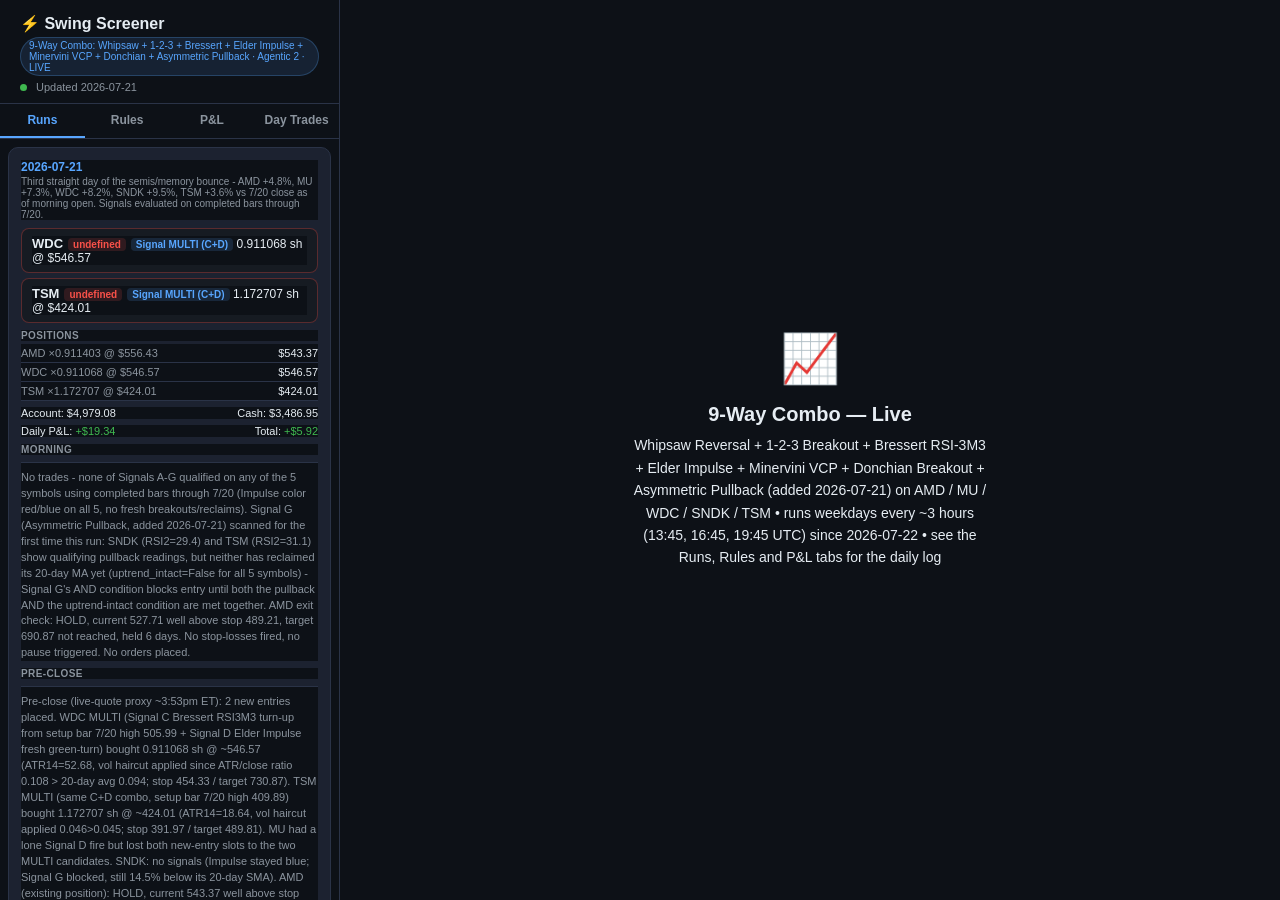
==== commit 8bc32012: "Add Signals H (MA Crossover) and I (Darvas Box) to the live 9-Way Combo; add VWAP Reclaim and First " ====
--- a/docs/index.html
+++ b/docs/index.html
@@ -103,7 +103,7 @@
   <div class="sidebar">
     <div class="sidebar-header">
       <h1>&#9889; Swing Screener</h1>
-      <div class="strategy-badge">7-Way Combo: Whipsaw + 1-2-3 + Bressert + Elder Impulse + Minervini VCP + Donchian + Asymmetric Pullback · Agentic 2 · LIVE</div>
+      <div class="strategy-badge">9-Way Combo: Whipsaw + 1-2-3 + Bressert + Elder Impulse + Minervini VCP + Donchian + Asymmetric Pullback · Agentic 2 · LIVE</div>
       <div class="meta-bar">
         <span class="live-dot"></span>
         <span class="meta-time" id="meta-updated">Loading&hellip;</span>
@@ -131,7 +131,7 @@
   <div class="main-panel" id="main-panel">
     <div class="empty-state">
       <div class="empty-icon">&#128200;</div>
-      <h2>7-Way Combo &mdash; Live</h2>
+      <h2>9-Way Combo &mdash; Live</h2>
       <p>Whipsaw Reversal + 1-2-3 Breakout + Bressert RSI-3M3 + Elder Impulse + Minervini VCP + Donchian Breakout + Asymmetric Pullback (added 2026-07-21) on AMD / MU / WDC / SNDK / TSM &bull; runs weekdays every ~3 hours (13:45, 16:45, 19:45 UTC) since 2026-07-22 &bull; see the Runs, Rules and P&amp;L tabs for the daily log</p>
     </div>
   </div>
@@ -271,14 +271,17 @@
   {name:'Mid-Range Reversion Rule', rule:'Pulls back below the day’s mid-range (4th bar) while still above the day’s open', score:'Distance below mid-range'},
   {name:'Opening Range Breakout', rule:'Breaks above the first hour’s range high (3rd bar) on above-average volume', score:'Breakout %'},
   {name:'ID/NR4 Volatility Breakout', rule:'Yesterday was an inside day AND the narrowest range of the last 5 days; breaks above yesterday’s high', score:'Yesterday’s range as % of its high'},
+  {name:'VWAP Reclaim (added 2026-07-22)', rule:'Price closes below intraday VWAP one bar, reclaims above it the next', score:'Distance above VWAP', note:'skipped paper-tracking, went straight to real money'},
+  {name:'First Pullback After ORB (added 2026-07-22)', rule:'After an opening-range breakout holds, buy the first pullback that bounces without breaking back below the range', score:'Distance above opening-range high', note:'skipped paper-tracking, went straight to real money'},
 ];
 
 function renderDayTrade(log, state){
   const el = document.getElementById('daytrade-list');
   const stratHtml = '<div class="cycle-card"><div class="cycle-num">8 Strategies &middot; scanned every run</div>' +
-    '<div class="exec-reason">Runs hourly, weekdays 14:10&ndash;20:10 UTC (10:10am&ndash;4:10pm ET) &middot; each strategy scans every eligible symbol (AMD/MU/WDC/SNDK/TSM minus anything held by the 7-Way Combo) on the last ~3 bars (1.5hrs) each run &middot; a symbol with 2+ strategies agreeing wins priority, otherwise highest score wins remaining slots &middot; max 3 open positions, settled-cash-only sizing</div>' +
+    '<div class="exec-reason">Runs hourly, weekdays 14:10&ndash;20:10 UTC (10:10am&ndash;4:10pm ET) &middot; each strategy scans every eligible symbol (AMD/MU/WDC/SNDK/TSM minus anything held by the 9-Way Combo) on the last ~3 bars (1.5hrs) each run &middot; a symbol with 2+ strategies agreeing wins priority, otherwise highest score wins remaining slots &middot; max 3 open positions, settled-cash-only sizing</div>' +
     DAYTRADE_STRATEGIES.map(s=>
-      '<div class="pos-row"><span style="color:var(--muted)">'+s.name+'<br><span style="font-size:11px">'+s.rule+'</span></span>' +
+      '<div class="pos-row"><span style="color:var(--muted)">'+s.name+'<br><span style="font-size:11px">'+s.rule+
+      (s.note?'<br><span style="color:var(--orange)">'+s.note+'</span>':'')+'</span></span>' +
       '<span style="text-align:right;font-size:11px;color:var(--muted)">score:<br>'+s.score+'</span></div>'
     ).join('') + '</div>';
 
@@ -293,7 +296,7 @@
   const runs = (log && log.runs || []).slice().reverse();
 
   let html = stratHtml + '<div class="cycle-card"><div class="cycle-num">Day-Trading LIVE &middot; Real Money</div>' +
-    '<div class="exec-reason">Settled-cash-only sizing (GFV-safe) &middot; fractional shares &middot; excludes any symbol the 7-Way Combo swing system already holds</div>' +
+    '<div class="exec-reason">Settled-cash-only sizing (GFV-safe) &middot; fractional shares &middot; excludes any symbol the 9-Way Combo swing system already holds</div>' +
     '<div class="account-row"><span>Pending settlement (locked until next business day)</span><span>'+money(pending)+'</span></div>' +
     '<div class="account-row"><span>Realized P&amp;L ('+closedCount+' closed round trips)</span>'+pnlSpan(realized)+'</div></div>';
 
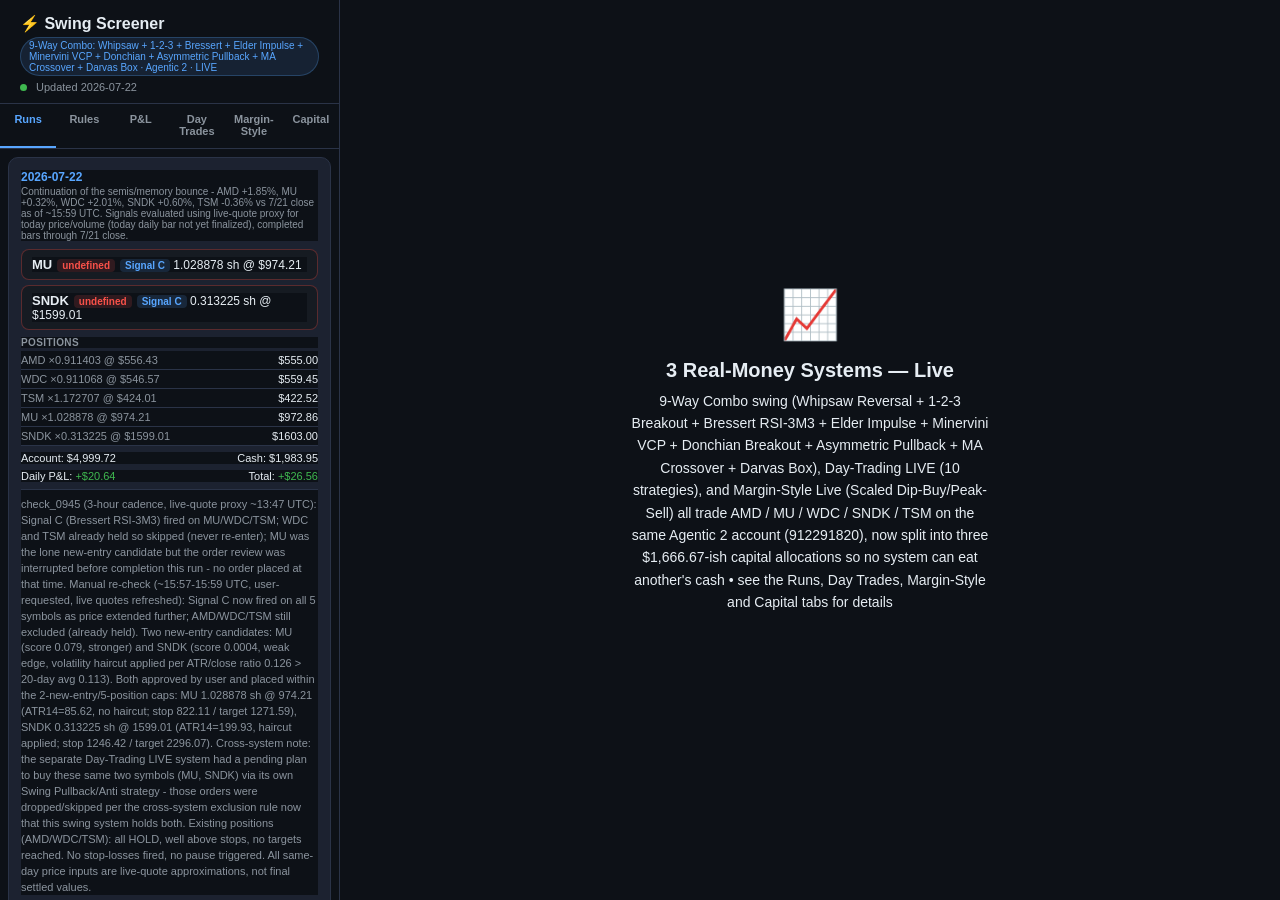
==== commit 66162c22: "Update dashboard for Margin-Style Live and the capital allocation ledger Adds two new tabs: Margin-S" ====
--- a/docs/index.html
+++ b/docs/index.html
@@ -103,17 +103,19 @@
   <div class="sidebar">
     <div class="sidebar-header">
       <h1>&#9889; Swing Screener</h1>
-      <div class="strategy-badge">9-Way Combo: Whipsaw + 1-2-3 + Bressert + Elder Impulse + Minervini VCP + Donchian + Asymmetric Pullback · Agentic 2 · LIVE</div>
+      <div class="strategy-badge">9-Way Combo: Whipsaw + 1-2-3 + Bressert + Elder Impulse + Minervini VCP + Donchian + Asymmetric Pullback + MA Crossover + Darvas Box · Agentic 2 · LIVE</div>
       <div class="meta-bar">
         <span class="live-dot"></span>
         <span class="meta-time" id="meta-updated">Loading&hellip;</span>
       </div>
     </div>
-    <div class="tab-bar">
-      <div class="tab active" onclick="switchTab('runs',this)">Runs</div>
-      <div class="tab" onclick="switchTab('rules',this)">Rules</div>
-      <div class="tab" onclick="switchTab('pnl',this)">P&amp;L</div>
-      <div class="tab" onclick="switchTab('daytrade',this)">Day Trades</div>
+    <div class="tab-bar" style="flex-wrap:wrap">
+      <div class="tab active" onclick="switchTab('runs',this)" style="font-size:11px">Runs</div>
+      <div class="tab" onclick="switchTab('rules',this)" style="font-size:11px">Rules</div>
+      <div class="tab" onclick="switchTab('pnl',this)" style="font-size:11px">P&amp;L</div>
+      <div class="tab" onclick="switchTab('daytrade',this)" style="font-size:11px">Day Trades</div>
+      <div class="tab" onclick="switchTab('marginstyle',this)" style="font-size:11px">Margin-Style</div>
+      <div class="tab" onclick="switchTab('capital',this)" style="font-size:11px">Capital</div>
     </div>
     <div class="tab-pane active" id="tab-runs">
       <div class="activity-list" id="runs-list"></div>
@@ -126,13 +128,19 @@
     </div>
     <div class="tab-pane" id="tab-daytrade">
       <div class="activity-list" id="daytrade-list"></div>
+    </div>
+    <div class="tab-pane" id="tab-marginstyle">
+      <div class="activity-list" id="marginstyle-list"></div>
+    </div>
+    <div class="tab-pane" id="tab-capital">
+      <div class="activity-list" id="capital-list"></div>
     </div>
   </div>
   <div class="main-panel" id="main-panel">
     <div class="empty-state">
       <div class="empty-icon">&#128200;</div>
-      <h2>9-Way Combo &mdash; Live</h2>
-      <p>Whipsaw Reversal + 1-2-3 Breakout + Bressert RSI-3M3 + Elder Impulse + Minervini VCP + Donchian Breakout + Asymmetric Pullback (added 2026-07-21) on AMD / MU / WDC / SNDK / TSM &bull; runs weekdays every ~3 hours (13:45, 16:45, 19:45 UTC) since 2026-07-22 &bull; see the Runs, Rules and P&amp;L tabs for the daily log</p>
+      <h2>3 Real-Money Systems &mdash; Live</h2>
+      <p>9-Way Combo swing (Whipsaw Reversal + 1-2-3 Breakout + Bressert RSI-3M3 + Elder Impulse + Minervini VCP + Donchian Breakout + Asymmetric Pullback + MA Crossover + Darvas Box), Day-Trading LIVE (10 strategies), and Margin-Style Live (Scaled Dip-Buy/Peak-Sell) all trade AMD / MU / WDC / SNDK / TSM on the same Agentic 2 account (912291820), now split into three $1,666.67-ish capital allocations so no system can eat another's cash &bull; see the Runs, Day Trades, Margin-Style and Capital tabs for details</p>
     </div>
   </div>
 </div>
@@ -277,8 +285,8 @@
 
 function renderDayTrade(log, state){
   const el = document.getElementById('daytrade-list');
-  const stratHtml = '<div class="cycle-card"><div class="cycle-num">8 Strategies &middot; scanned every run</div>' +
-    '<div class="exec-reason">Runs hourly, weekdays 14:10&ndash;20:10 UTC (10:10am&ndash;4:10pm ET) &middot; each strategy scans every eligible symbol (AMD/MU/WDC/SNDK/TSM minus anything held by the 9-Way Combo) on the last ~3 bars (1.5hrs) each run &middot; a symbol with 2+ strategies agreeing wins priority, otherwise highest score wins remaining slots &middot; max 3 open positions, settled-cash-only sizing</div>' +
+  const stratHtml = '<div class="cycle-card"><div class="cycle-num">10 Strategies &middot; scanned every run</div>' +
+    '<div class="exec-reason">Runs hourly, weekdays 14:10&ndash;20:10 UTC (10:10am&ndash;4:10pm ET) &middot; each strategy scans every eligible symbol (AMD/MU/WDC/SNDK/TSM minus anything held by the 9-Way Combo swing system OR the Margin-Style Live system) on the last ~3 bars (1.5hrs) each run &middot; a symbol with 2+ strategies agreeing wins priority, otherwise highest score wins remaining slots &middot; max 3 open positions, settled-cash-only sizing, capped to this system\'s $1,666.67 capital allocation (see the Capital tab)</div>' +
     DAYTRADE_STRATEGIES.map(s=>
       '<div class="pos-row"><span style="color:var(--muted)">'+s.name+'<br><span style="font-size:11px">'+s.rule+
       (s.note?'<br><span style="color:var(--orange)">'+s.note+'</span>':'')+'</span></span>' +
@@ -334,9 +342,126 @@
   Promise.all([
     fetch('daytrade_live_log.json?t=' + Date.now()).then(r=>r.ok?r.json():null).catch(()=>null),
     fetch('daytrade_live_state.json?t=' + Date.now()).then(r=>r.ok?r.json():null).catch(()=>null)
-  ]).then(([log, state]) => { DAYTRADE_LOG = log; DAYTRADE_STATE = state; renderDayTrade(log, state); });
+  ]).then(([log, state]) => { DAYTRADE_LOG = log; DAYTRADE_STATE = state; renderDayTrade(log, state); renderCapital(); });
 }
 loadDayTrade();
+
+/* ---------- Margin-Style Live (real money, Scaled Dip-Buy/Peak-Sell) ---------- */
+const MARGINSTYLE_RULES = [
+  {name:'HUGE_DIP (buy)', rule:'Yesterday\'s close is down &ge; 25.5% cumulative from the highest close in the trailing 22 trading days', action:'deploy 74.3% of this system\'s available allocation'},
+  {name:'NORMAL_DIP (buy)', rule:'Yesterday\'s close < the close 2 days ago (any down day, any size), fewer than 5 tranches since last full exit', action:'deploy 44.6% of this system\'s available allocation'},
+  {name:'INTRADAY STOP (sell)', rule:'Live price &le; prior close &times; (1 &minus; 1.51%)', action:'sell the entire position immediately &mdash; highest priority'},
+  {name:'PEAK SELL (sell)', rule:'Live price is a new closing high since the position was opened', action:'sell 74.3% of current shares'},
+  {name:'GAIN TIERS (sell)', rule:'Gain from entry &ge; 20% / &ge; 10% / &ge; 5% (checked only if not a new peak)', action:'sell 90% / 50% / 20% respectively'},
+];
+
+function renderMarginStyle(log, state){
+  const el = document.getElementById('marginstyle-list');
+  const ruleHtml = '<div class="cycle-card"><div class="cycle-num">Scaled Dip-Buy / Scaled Peak-Sell &middot; "Winner" config</div>' +
+    '<div class="exec-reason">Reverse-engineered from the user\'s separate Margin account\'s trading behavior, then parameter-optimized via a joint random-search + walk-forward validation (2026-07-22) &middot; runs hourly, weekdays 13:35&ndash;20:35 UTC &middot; excludes any symbol held by the 9-Way Combo swing system or Day-Trading LIVE &middot; capped to this system\'s own capital allocation (see Capital tab)</div>' +
+    '<div style="background:rgba(240,136,62,0.08);border:1px solid rgba(240,136,62,0.3);border-radius:8px;padding:8px 10px;margin-top:8px;font-size:11px;color:var(--orange)">&#9888; Zero paper-tracking or live track record beyond the backtest &mdash; deployed straight to real money at explicit user request. Treat with elevated scrutiny vs. every other signal here.</div>' +
+    MARGINSTYLE_RULES.map(r=>
+      '<div class="pos-row"><span style="color:var(--muted)">'+r.name+'<br><span style="font-size:11px">'+r.rule+'</span></span>' +
+      '<span style="text-align:right;font-size:11px;color:var(--muted)">'+r.action+'</span></div>'
+    ).join('') + '</div>';
+
+  if(!log && !state){
+    el.innerHTML = ruleHtml + '<div class="cycle-card"><div class="cycle-num">Margin-Style Live &middot; Real Money</div>' +
+      '<div class="exec-reason">No runs logged yet.</div></div>';
+    return;
+  }
+  const pending = state ? (state.pending_settlement||[]).reduce((s,p)=>s+p.amount,0) : 0;
+  const openPos = state ? Object.entries(state.open_positions||{}) : [];
+  const runs = (log && log.runs || []).slice().reverse();
+
+  let html = ruleHtml + '<div class="cycle-card"><div class="cycle-num">Open positions ('+openPos.length+')</div>' +
+    (openPos.length ? openPos.map(([sym,p])=>
+      '<div class="pos-row"><span style="color:var(--muted)">'+sym+' &times;'+p.shares+' @ $'+Number(p.entry).toFixed(2)+' (tranches: '+(p.tranches||1)+')</span>' +
+      '<span>peak $'+Number(p.peak).toFixed(2)+'</span></div>'
+    ).join('') : '<div style="font-size:11px;color:var(--muted)">None open</div>') +
+    (pending ? '<div class="account-row"><span>Pending settlement</span><span>'+money(pending)+'</span></div>' : '') + '</div>';
+
+  if(!runs.length){
+    html += '<div class="cycle-card"><div class="cycle-num">No runs logged yet</div></div>';
+  } else {
+    html += runs.map(r=>{
+      const orders = (r.orders||[]).map(o=>{
+        const cls = (o.side||'').toUpperCase()==='BUY'?'buy':'sell';
+        return '<div class="exec-item '+cls+'"><div><span class="exec-sym">'+o.symbol+'</span>' +
+          '<span class="exec-tag '+cls+'">'+(o.side||'').toUpperCase()+'</span>' +
+          (o.reason?'<span class="exec-tag buy" style="background:rgba(88,166,255,0.15);color:var(--accent)">'+o.reason+'</span>':'') +
+          ' '+o.shares+' sh @ $'+Number(o.price).toFixed(2)+'</div></div>';
+      }).join('') || '<div class="exec-item none">No orders this run</div>';
+      return '<div class="cycle-card"><div class="cycle-header"><div class="cycle-meta">' +
+        '<span class="cycle-num">'+(r.timestamp||'').slice(0,16).replace('T',' ')+' UTC</span>' +
+        (r.event?'<span class="cycle-strategy">'+r.event+'</span>':'')+'</div></div>' +
+        orders +
+        (r.notes?'<div class="verdict-bar">'+r.notes+'</div>':'') +
+        (r.safe_settled_cash!=null?'<div class="account-row"><span>Safe settled cash</span><span>'+money(r.safe_settled_cash)+'</span></div>':'') +
+        '</div>';
+    }).join('');
+  }
+  el.innerHTML = html;
+}
+
+let MARGINSTYLE_LOG = null, MARGINSTYLE_STATE = null;
+function loadMarginStyle(){
+  Promise.all([
+    fetch('margin_style_live_log.json?t=' + Date.now()).then(r=>r.ok?r.json():null).catch(()=>null),
+    fetch('margin_style_live_state.json?t=' + Date.now()).then(r=>r.ok?r.json():null).catch(()=>null)
+  ]).then(([log, state]) => { MARGINSTYLE_LOG = log; MARGINSTYLE_STATE = state; renderMarginStyle(log, state); renderCapital(); });
+}
+loadMarginStyle();
+
+/* ---------- Capital allocation (shared across the 3 real-money systems) ---------- */
+function swingUsedFromLog(log){
+  const runs = (log && log.runs) || [];
+  if(!runs.length) return {used:0, positions:[]};
+  const last = runs[runs.length-1];
+  const positions = last.positions || [];
+  const used = positions.reduce((s,p)=> s + Number(p.shares) * Number(p.current!=null?p.current:p.entry), 0);
+  return {used, positions};
+}
+function stateUsed(state, priceKey){
+  if(!state) return {used:0, positions:[]};
+  const entries = Object.entries(state.open_positions||{});
+  const used = entries.reduce((s,[sym,p])=> s + Number(p.shares) * Number(p.entry), 0);
+  return {used, positions: entries};
+}
+
+function renderCapital(){
+  const el = document.getElementById('capital-list');
+  fetch('capital_allocations.json?t=' + Date.now()).then(r=>r.ok?r.json():null).catch(()=>null).then(ledger=>{
+    if(!ledger){ el.innerHTML = '<div class="exec-item none">Could not load capital_allocations.json</div>'; return; }
+    const swing = swingUsedFromLog(AGENTIC_LOG);
+    const daytrade = stateUsed(DAYTRADE_STATE);
+    const marginStyle = stateUsed(MARGINSTYLE_STATE);
+    const rows = [
+      {key:'swing', label:'9-Way Combo (swing)', used: swing.used},
+      {key:'daytrade', label:'Day-Trading LIVE', used: daytrade.used},
+      {key:'margin_style', label:'Margin-Style Live', used: marginStyle.used},
+    ];
+    const total = ledger.total_allocated;
+    const rowsHtml = rows.map(r=>{
+      const alloc = ledger.allocations[r.key];
+      const avail = Math.max(0, alloc - r.used);
+      const pct = Math.min(100, 100*r.used/alloc);
+      const over = r.used > alloc;
+      return '<div class="cycle-card">' +
+        '<div class="cycle-num">'+r.label+'</div>' +
+        '<div class="account-row"><span>Allocation</span><span>'+money(alloc)+'</span></div>' +
+        '<div class="account-row"><span>Used (as of last commit)</span><span'+(over?' class="down"':'')+'>'+money(r.used)+(over?' (OVER CAP)':'')+'</span></div>' +
+        '<div class="account-row"><span>Available for new buys</span><span'+(avail<=0.5?' class="down"':' class="up"')+'>'+money(avail)+'</span></div>' +
+        '<div class="rsi-track"><div class="rsi-fill" style="width:'+pct+'%;background:'+(over?'var(--red)':'var(--accent)')+'"></div></div>' +
+        '</div>';
+    }).join('');
+    el.innerHTML = '<div class="cycle-card"><div class="cycle-num">Total allocated: '+money(total)+'</div>' +
+      '<div class="exec-reason">Robinhood has no sub-account feature &mdash; this is a software-only convention. Each system\'s position-sizing is capped to its own slice (scripts/capital_ledger.py), computed from its own state file so the three never double-count the same dollar. "Used" below reflects the last time each system committed a trade or logged a run, not a live mark-to-market price.</div></div>' +
+      rowsHtml +
+      '<div class="cycle-card"><div class="cycle-num">Why this exists</div>' +
+      '<div class="verdict-bar">Before 2026-07-22, all three real-money systems shared one blended cash pool with no reserved slice per strategy &mdash; whichever system ran first and claimed a symbol could size against the entire account, making it impossible to attribute P&amp;L cleanly per strategy. The swing system already held $2,992.43 across its 5 positions when this cap was introduced &mdash; well over its new $1,666.67 slice. Nothing was force-sold; it is simply blocked from new buys until its own stop/target exits bring it back under the cap.</div></div>';
+  });
+}
 
 let AGENTIC_LOG = null;
 function updateMetaTimestamp(j){
@@ -347,7 +472,7 @@
 }
 fetch('agentic_log.json?t=' + Date.now())
   .then(r => { if(!r.ok) throw new Error(r.status); return r.json(); })
-  .then(j => { AGENTIC_LOG = j; renderRuns(j); renderRules(j); renderPnl(j); updateMetaTimestamp(j); })
+  .then(j => { AGENTIC_LOG = j; renderRuns(j); renderRules(j); renderPnl(j); updateMetaTimestamp(j); renderCapital(); })
   .catch(() => { renderRuns(null); renderRules(null); renderPnl(null); document.getElementById('meta-updated').textContent = 'Could not load'; });
 
 </script>
